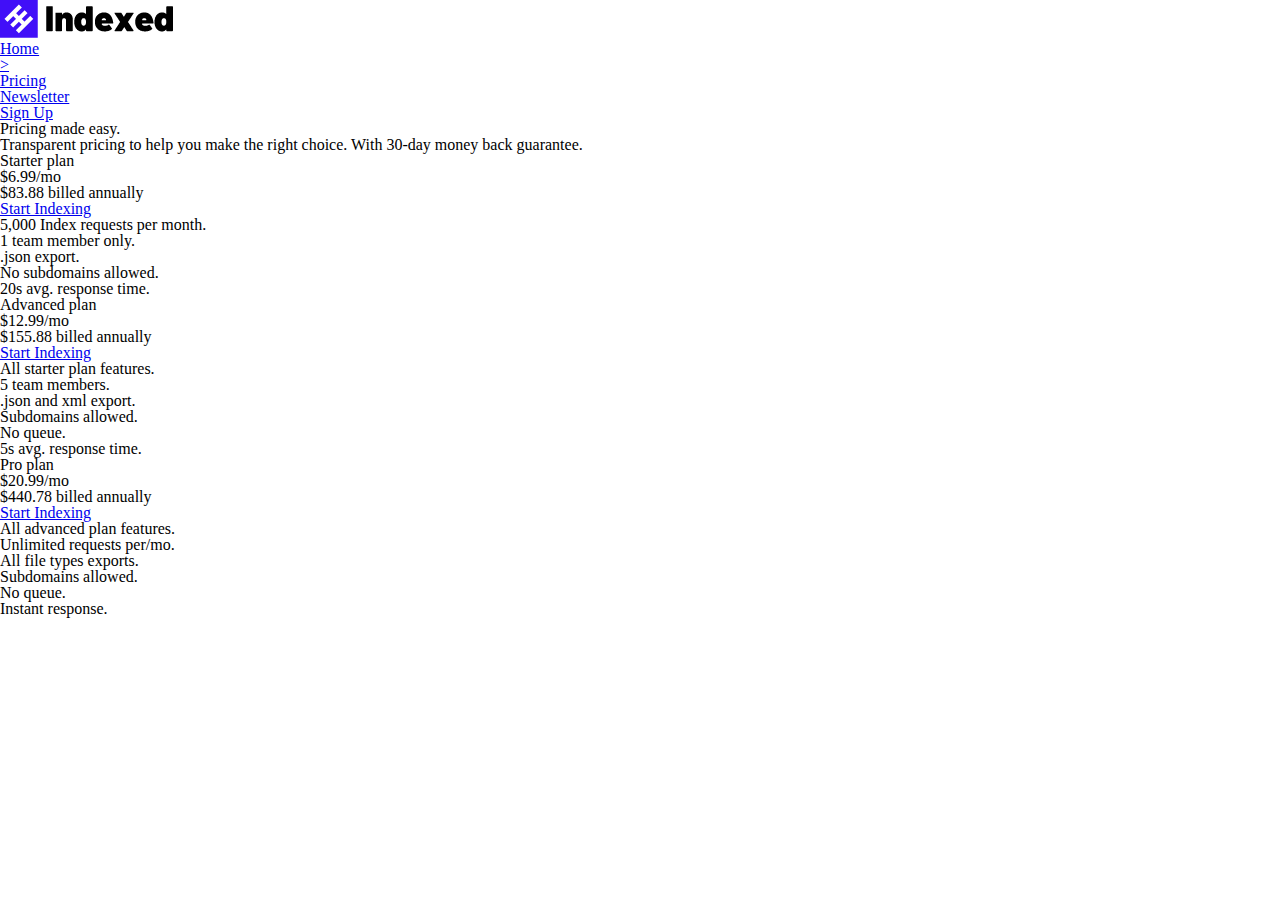
==== HTML/Index.html @ b52f8bcc "added important files and basic html and reset.css structure" ====
<!DOCTYPE html>
<html lang="en">
<head>
    <meta charset="UTF-8">
    <meta http-equiv="X-UA-Compatible" content="IE=edge">
    <meta name="viewport" content="width=device-width, initial-scale=1.0">
    <title>Indexed</title>
    <link rel="stylesheet" href="/CSS/reset.css">
    <link rel="stylesheet" href="/CSS/styles.css">
</head>
<body>
    <header>
        <nav>
           <a href="/HTML/Index.html"> 
            <img class="logo" src="/images/Indexed Logo.png" alt="Indexedlogo"> 
            </a>
            <ul class="navbar">
                <a href="/HTML/Index.html"> 
                     <li class="menuitem">Home</li> >
                     </a>
                <a href="/HTML/pricing.html">
                     <li class="menuitem">Pricing</li>
                    </a>
               <a href="/HTML/newsletter.html">
                 <li class="menuitem">Newsletter</li>
                </a>
                <a href="#">
                    <li class="Signup">Sign Up</li>
                </a>
            </ul>
        </nav>
    </header>
        <div class="bigtext">
            <h1>Pricing made easy.</h1>
            <p>Transparent pricing to help you make the right choice. With 30-day money back guarantee.</p>
        </div>
    <main>
        <div class="Starter_plan">
            <h2>Starter plan</h2>
            <p class="mainprice">$6.99/mo</p>
            <p class="billed">$83.88 billed annually</p>
            <a href="#"><p class="startindexing1">Start Indexing</p></a>
            <p class="maintext_normal">5,000 Index requests per month.</p>
            <p class="maintext_normal">1 team member only.</p>
            <p class="maintext_normal">.json export.</p>
            <p class="maintext_normal">No subdomains allowed.</p>
            <p class="maintext_normal">20s avg. response time.</p>            
        </div>
        <div class="Advanced_plan">
            <h2>Advanced plan</h2>
            <p class="blueprice">$12.99/mo</p>
            <p class="billed">$155.88 billed annually</p>
            <a href="#"><p class="startindexing2">Start Indexing</p></a>
            <p class="maintext_blue">All starter plan features.</p>
            <p class="maintext_blue">5 team members.</p>
            <p class="maintext_blue">.json and xml export.</p>
            <p class="maintext_blue">Subdomains allowed.</p>
            <p class="maintext_blue">No queue.</p> 
            <p class="maintext_blue">5s avg. response time.</p>
        </div>
        <div class="Pro_plan">
            <h2>Pro plan</h2>
            <p class="mainprice">$20.99/mo</p>
            <p class="billed">$440.78 billed annually</p>
            <a href="#"><p class="startindexing1">Start Indexing</p></a>
            <p class="maintext_normal">All advanced plan features.</p>
            <p class="maintext_normal">Unlimited requests per/mo.</p>
            <p class="maintext_normal">All file types exports.</p>
            <p class="maintext_normal">Subdomains allowed.</p>
            <p class="maintext_normal">No queue.</p> 
            <p class="maintext_normal">Instant response.</p>
        </div>

    </main>
</body>
</html>
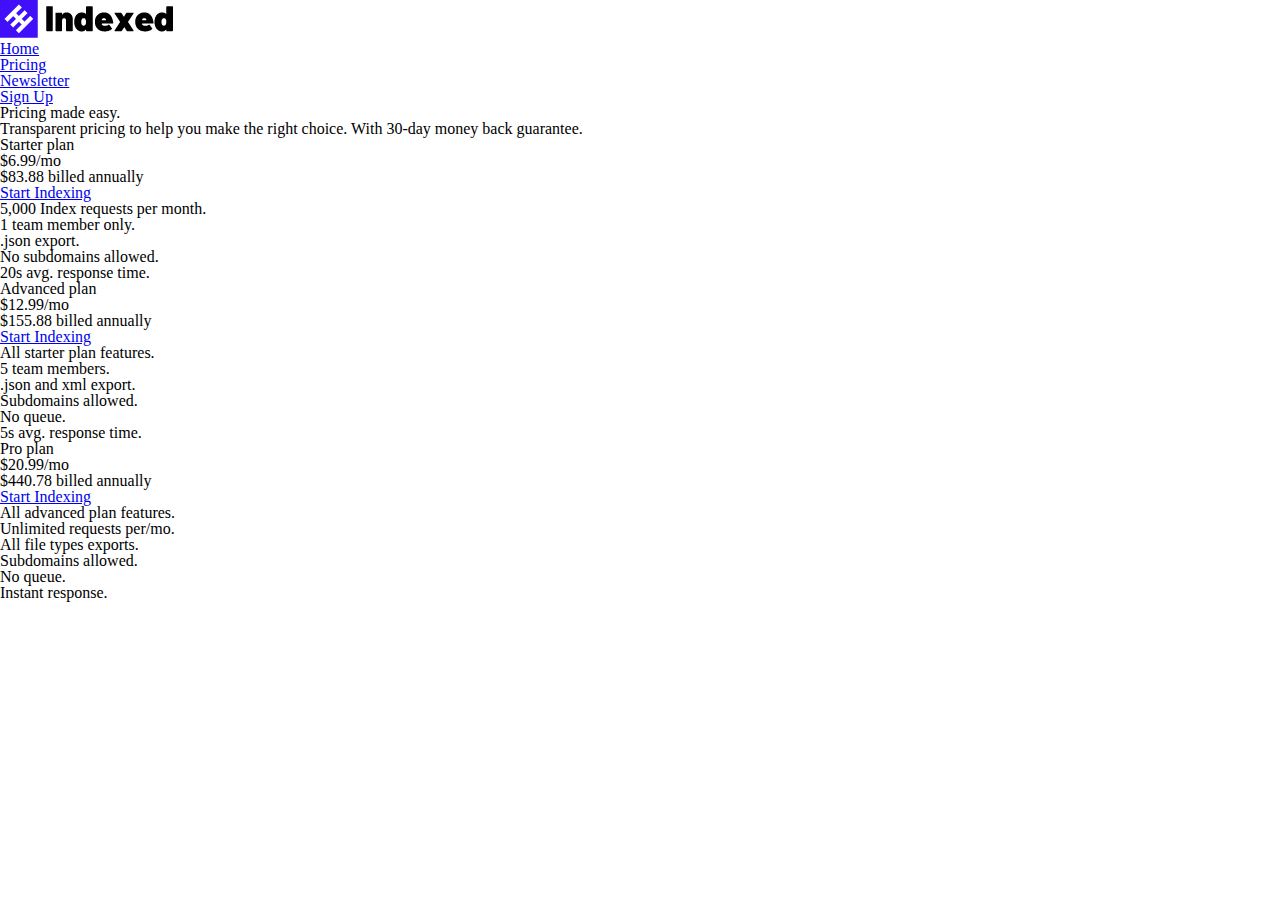
==== commit 139bbafe: "fixed extra >" ====
--- a/HTML/Index.html
+++ b/HTML/Index.html
@@ -16,7 +16,7 @@
             </a>
             <ul class="navbar">
                 <a href="/HTML/Index.html"> 
-                     <li class="menuitem">Home</li> >
+                     <li class="menuitem">Home</li> 
                      </a>
                 <a href="/HTML/pricing.html">
                      <li class="menuitem">Pricing</li>
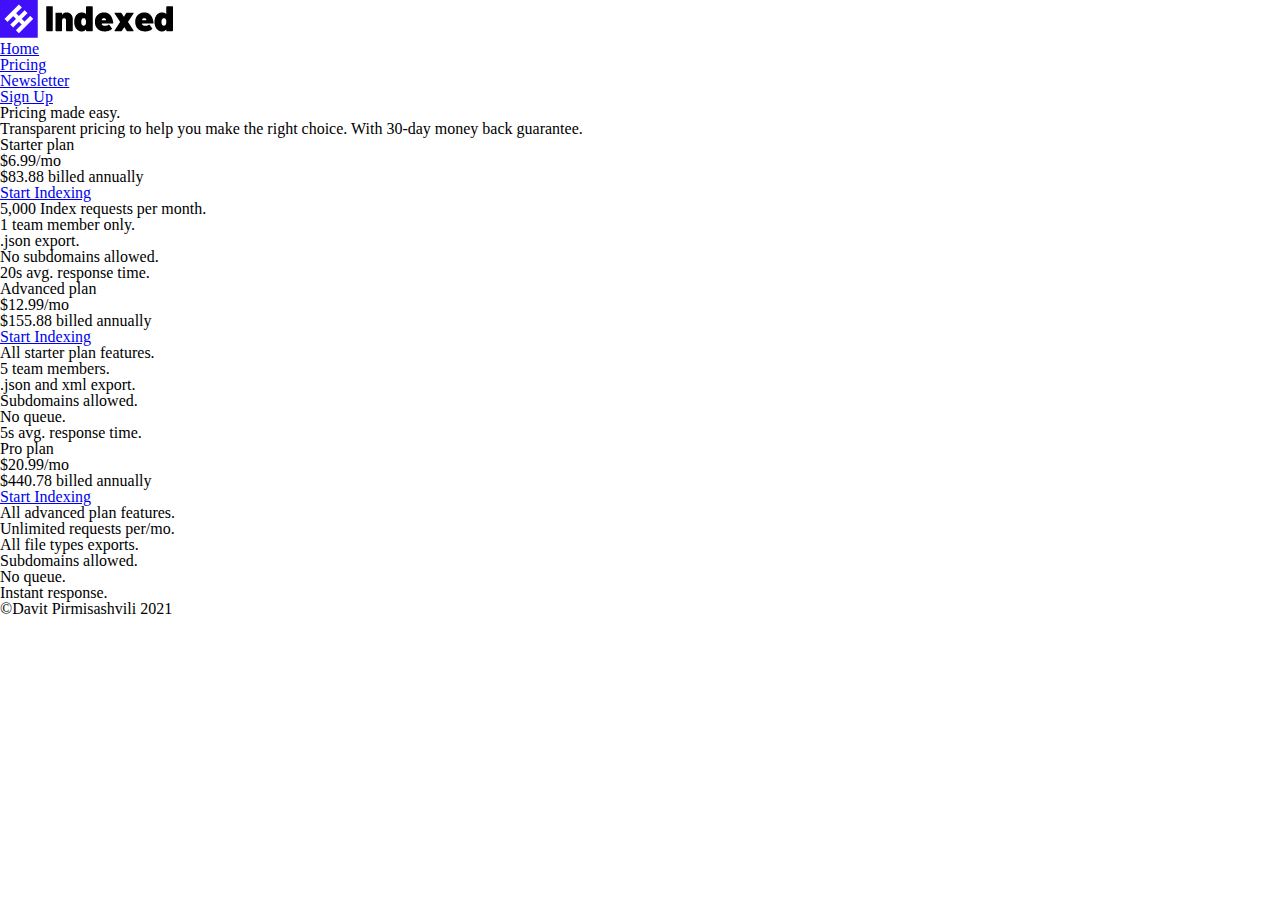
==== commit 2b0934e1: "added footer" ====
--- a/HTML/Index.html
+++ b/HTML/Index.html
@@ -11,10 +11,11 @@
 <body>
     <header>
         <nav>
+            <div class="navbar">
            <a href="/HTML/Index.html"> 
             <img class="logo" src="/images/Indexed Logo.png" alt="Indexedlogo"> 
             </a>
-            <ul class="navbar">
+            <ul >
                 <a href="/HTML/Index.html"> 
                      <li class="menuitem">Home</li> 
                      </a>
@@ -28,6 +29,7 @@
                     <li class="Signup">Sign Up</li>
                 </a>
             </ul>
+            </div>
         </nav>
     </header>
         <div class="bigtext">
@@ -72,5 +74,10 @@
         </div>
 
     </main>
+    <footer>
+        <div class="footer">
+            <p> &#169;Davit Pirmisashvili 2021 </p>           
+        </div>
+    </footer>
 </body>
 </html>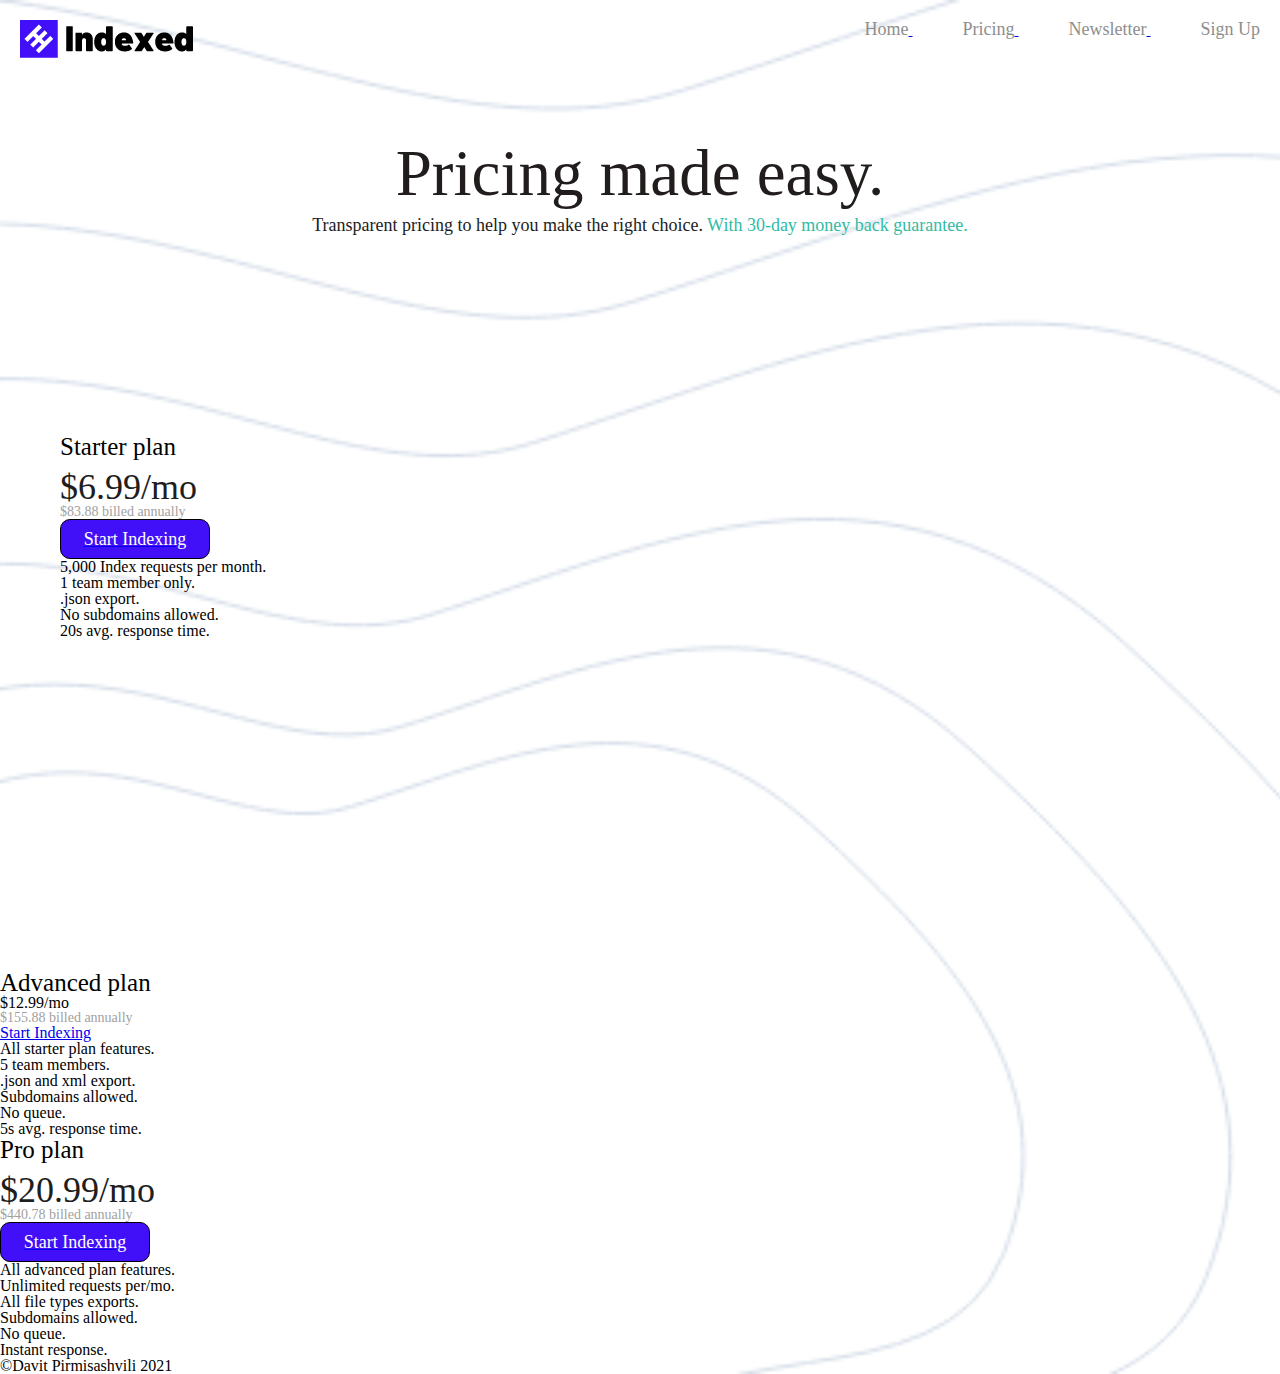
==== commit a51f5120: "added some styling" ====
--- a/HTML/Index.html
+++ b/HTML/Index.html
@@ -25,8 +25,8 @@
                <a href="/HTML/newsletter.html">
                  <li class="menuitem">Newsletter</li>
                 </a>
-                <a href="#">
-                    <li class="Signup">Sign Up</li>
+                <a  href="#">
+                    <li class="menuitem">Sign Up</li>
                 </a>
             </ul>
             </div>
@@ -34,7 +34,7 @@
     </header>
         <div class="bigtext">
             <h1>Pricing made easy.</h1>
-            <p>Transparent pricing to help you make the right choice. With 30-day money back guarantee.</p>
+            <p class="liltext">Transparent pricing to help you make the right choice.<span class="moneyback"> With 30-day money back guarantee.</span></p>
         </div>
     <main>
         <div class="Starter_plan">
--- a/CSS/styles.css
+++ b/CSS/styles.css
@@ -0,0 +1,84 @@
+html body {
+    height: 100%;   
+    background-image: url(/images/Mask\ Group\ 1.png);
+    background-position: center;
+    background-repeat: no-repeat;
+    background-size: cover;
+}
+
+.navbar {
+    display: inline-block;
+   width: 100%;
+  
+   
+}
+.menuitem   {
+    display: inline-block;
+    margin-left: 50px;
+    margin-top: 20px;
+    color: #8E8E8E;
+    font-size: 18px;  
+    
+    
+}
+.logo {
+    display: inline-block;
+    margin-top: 20px;
+    margin-left: 20px;
+}
+nav ul {
+    float: right;
+}
+ul {
+    margin-right: 20px;
+}
+h1 {
+    font-size: 65px;
+    color: #211D1D;
+    text-align: center;
+    margin-top: 80px;
+    font-style: bold;
+}
+.liltext {
+    text-align: center;
+    color: #211D1D;
+    font-size: 18px;
+    margin-top: 10px;
+}
+.moneyback {
+    color: #32BBA4;
+}
+main {
+    display: inline-block;
+}
+.Starter_plan {
+    display: inline-block;
+    width: 364px;
+    height: 536px;
+    margin-top: 200px;
+    margin-left: 60px;
+}
+h2 {
+ font-size: 25px ;
+}
+.mainprice {
+    font-size: 36px;
+    color: #211D1D;
+    margin-top: 10px;
+
+}
+.billed {
+    font-size: 14px;
+    color: #A1A1A1;
+}
+.startindexing1 {
+    width: 150px;
+    height: 40px;
+    background-color: #410FF8;
+    color: white;
+    text-align: center;
+    font-size: 18px;
+    padding-top: 10px;
+    border: solid black 1px;
+    border-radius: 10px;
+}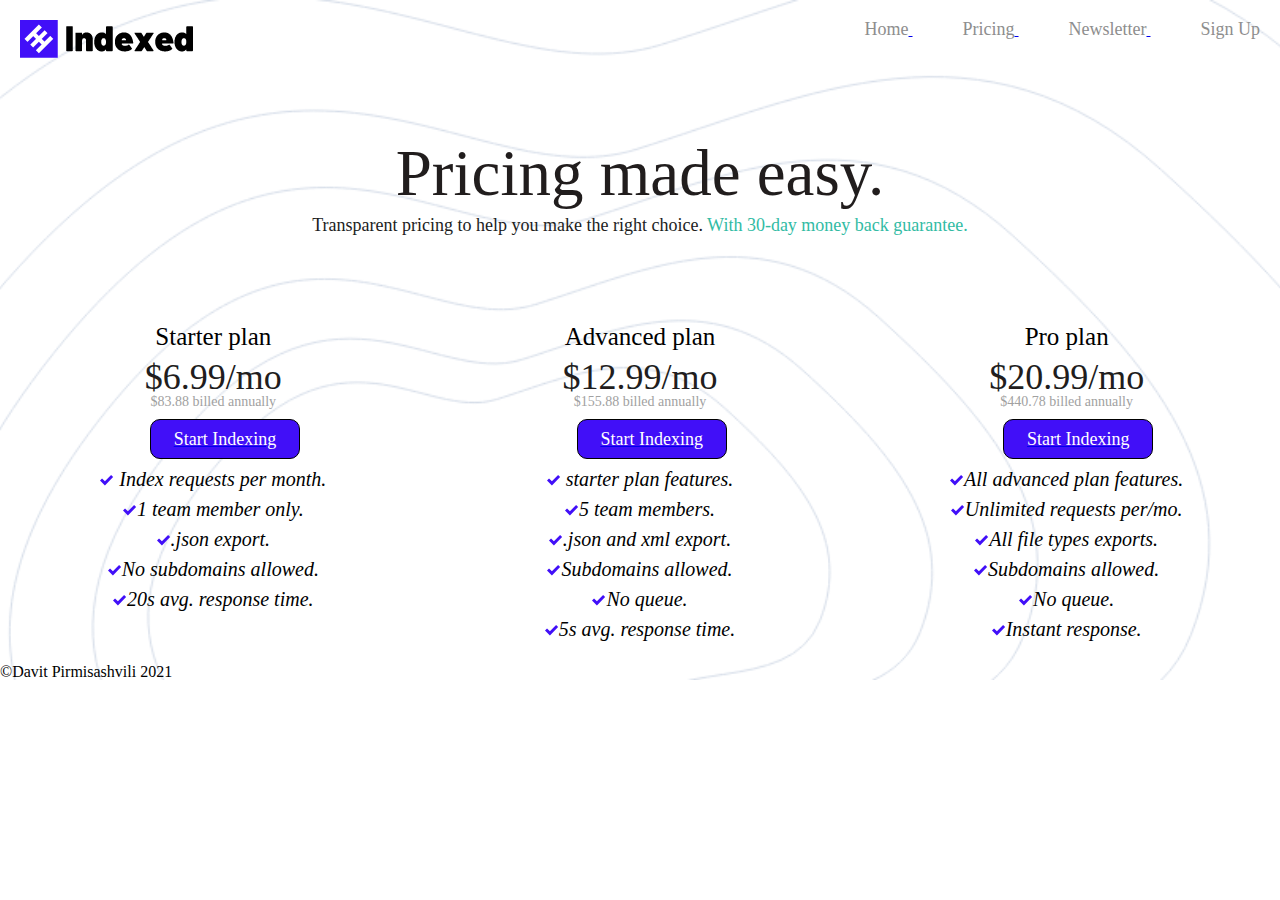
==== commit 7709487c: "finished simple design" ====
--- a/HTML/Index.html
+++ b/HTML/Index.html
@@ -18,7 +18,7 @@
             <ul >
                 <a href="/HTML/Index.html"> 
                      <li class="menuitem">Home</li> 
-                     </a>
+                     </a>                     
                 <a href="/HTML/pricing.html">
                      <li class="menuitem">Pricing</li>
                     </a>
@@ -42,35 +42,35 @@
             <p class="mainprice">$6.99/mo</p>
             <p class="billed">$83.88 billed annually</p>
             <a href="#"><p class="startindexing1">Start Indexing</p></a>
-            <p class="maintext_normal">5,000 Index requests per month.</p>
-            <p class="maintext_normal">1 team member only.</p>
-            <p class="maintext_normal">.json export.</p>
-            <p class="maintext_normal">No subdomains allowed.</p>
-            <p class="maintext_normal">20s avg. response time.</p>            
+            <p class="maintext_normal"><img src="/images/checkmark-purple.png"> Index requests per month.</p>
+            <p class="maintext_normal"><img src="/images/checkmark-purple.png">1 team member only.</p>
+            <p class="maintext_normal"><img src="/images/checkmark-purple.png">.json export.</p>
+            <p class="maintext_normal"><img src="/images/checkmark-purple.png">No subdomains allowed.</p>
+            <p class="maintext_normal"><img src="/images/checkmark-purple.png">20s avg. response time.</p>            
         </div>
         <div class="Advanced_plan">
             <h2>Advanced plan</h2>
-            <p class="blueprice">$12.99/mo</p>
+            <p class="mainprice">$12.99/mo</p>
             <p class="billed">$155.88 billed annually</p>
-            <a href="#"><p class="startindexing2">Start Indexing</p></a>
-            <p class="maintext_blue">All starter plan features.</p>
-            <p class="maintext_blue">5 team members.</p>
-            <p class="maintext_blue">.json and xml export.</p>
-            <p class="maintext_blue">Subdomains allowed.</p>
-            <p class="maintext_blue">No queue.</p> 
-            <p class="maintext_blue">5s avg. response time.</p>
+            <a href="#"><p class="startindexing1">Start Indexing</p></a>
+            <p class="maintext_normal"><img src="/images/checkmark-onpurple.png"> starter plan features.</p>
+            <p class="maintext_normal"><img src="/images/checkmark-onpurple.png">5 team members.</p>
+            <p class="maintext_normal"><img src="/images/checkmark-onpurple.png">.json and xml export.</p>
+            <p class="maintext_normal"><img src="/images/checkmark-onpurple.png">Subdomains allowed.</p>
+            <p class="maintext_normal"><img src="/images/checkmark-onpurple.png">No queue.</p> 
+            <p class="maintext_normal"><img src="/images/checkmark-onpurple.png">5s avg. response time.</p>
         </div>
         <div class="Pro_plan">
             <h2>Pro plan</h2>
             <p class="mainprice">$20.99/mo</p>
             <p class="billed">$440.78 billed annually</p>
             <a href="#"><p class="startindexing1">Start Indexing</p></a>
-            <p class="maintext_normal">All advanced plan features.</p>
-            <p class="maintext_normal">Unlimited requests per/mo.</p>
-            <p class="maintext_normal">All file types exports.</p>
-            <p class="maintext_normal">Subdomains allowed.</p>
-            <p class="maintext_normal">No queue.</p> 
-            <p class="maintext_normal">Instant response.</p>
+            <p class="maintext_normal"><img src="/images/checkmark-onpurple.png">All advanced plan features.</p>
+            <p class="maintext_normal"><img src="/images/checkmark-onpurple.png">Unlimited requests per/mo.</p>
+            <p class="maintext_normal"><img src="/images/checkmark-onpurple.png">All file types exports.</p>
+            <p class="maintext_normal"><img src="/images/checkmark-onpurple.png">Subdomains allowed.</p>
+            <p class="maintext_normal"><img src="/images/checkmark-onpurple.png">No queue.</p> 
+            <p class="maintext_normal"><img src="/images/checkmark-onpurple.png">Instant response.</p>
         </div>
 
     </main>
--- a/CSS/styles.css
+++ b/CSS/styles.css
@@ -52,14 +52,17 @@
     display: inline-block;
 }
 .Starter_plan {
-    display: inline-block;
+    display: table-cell;
     width: 364px;
-    height: 536px;
+    height: 350px;
+   
     margin-top: 200px;
     margin-left: 60px;
+    text-align: center;
 }
 h2 {
  font-size: 25px ;
+ margin-top: 10px;
 }
 .mainprice {
     font-size: 36px;
@@ -81,4 +84,38 @@
     padding-top: 10px;
     border: solid black 1px;
     border-radius: 10px;
+    margin-top: 10px;
+    margin-left: 150px;
+}
+.maintext_normal {
+    margin-top: 10px;
+    font-style: italic;
+    font-size: 20px;
+}
+.Advanced_plan {
+    display: table-cell;
+    width: 364px;
+    height: 350px;
+    
+    
+    margin-left: 60px;
+    text-align: center;
+    
+}
+.Pro_plan {
+    display: table-cell ;
+    width: 364px;
+    height: 350px;
+    
+    margin-top: 200px;
+    margin-left: 60px;
+    text-align: center;
+
+}
+main {
+    float: left;
+    display: table;
+    width: 100%;
+    margin-top: 80px;
+    
 }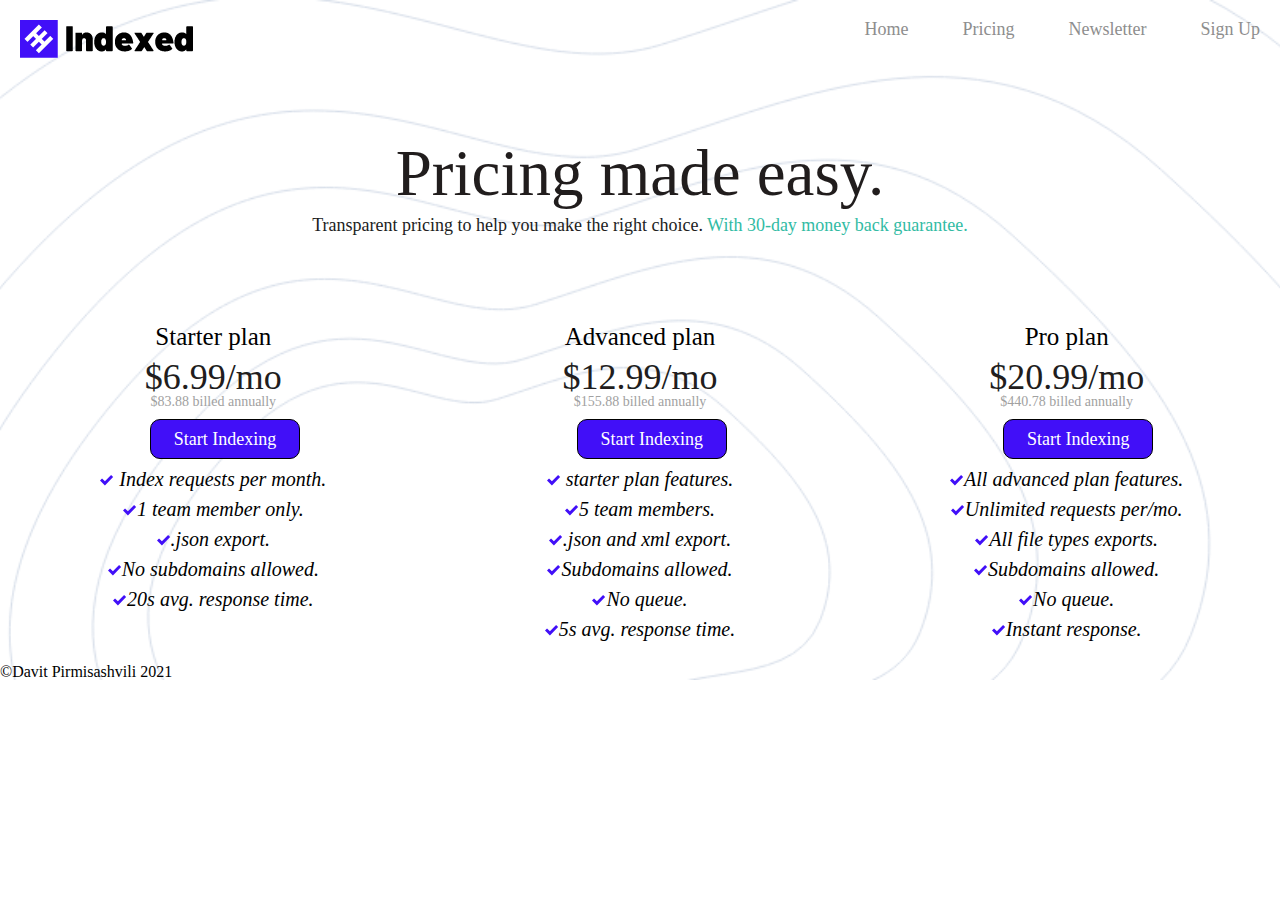
==== commit 24a8a9fe: "added basic signup page with styles" ====
--- a/HTML/Index.html
+++ b/HTML/Index.html
@@ -25,7 +25,7 @@
                <a href="/HTML/newsletter.html">
                  <li class="menuitem">Newsletter</li>
                 </a>
-                <a  href="#">
+                <a  href="/HTML/signup.html">
                     <li class="menuitem">Sign Up</li>
                 </a>
             </ul>
--- a/CSS/styles.css
+++ b/CSS/styles.css
@@ -18,7 +18,6 @@
     margin-top: 20px;
     color: #8E8E8E;
     font-size: 18px;  
-    
     
 }
 .logo {
@@ -118,4 +117,59 @@
     width: 100%;
     margin-top: 80px;
     
-}+}
+.menuitem:hover {
+    color: black;
+}
+
+.startindexing1:hover {
+    background-color: black;
+    color: red;
+}
+a {
+    text-decoration: none;
+}
+.container {
+    padding: 16px;
+}
+input[type=text], input[type=password] {
+    width: 100%;
+    padding: 15px;
+    margin: 5px 0 22px 0;
+    display: inline-block;
+    border: none;
+    background: #f1f1f1;
+  }
+  input[type=text]:focus, input[type=password]:focus {
+    background-color: #ddd;
+    outline: none;
+  }
+  .discount {
+      text-align: center;
+      font-size: 20px;
+      margin-top: 10px;
+      color: gray;
+  }
+  hr {
+      
+      margin-top: 20px;
+      margin-bottom: 20px;
+  }
+  .terms {
+      text-align: center;
+      font-size: 20px;
+  }
+  .button {
+      margin-left: 600px;
+      text-align: center;
+      padding: 20px;
+      margin-top: 10px;
+      background-color: rgb(255, 255, 255);
+      border-radius: 20px;
+      padding-left: 60px;
+      padding-right: 60px;
+  }
+  .button:hover {
+      background-color: black;
+      color: white;
+  }